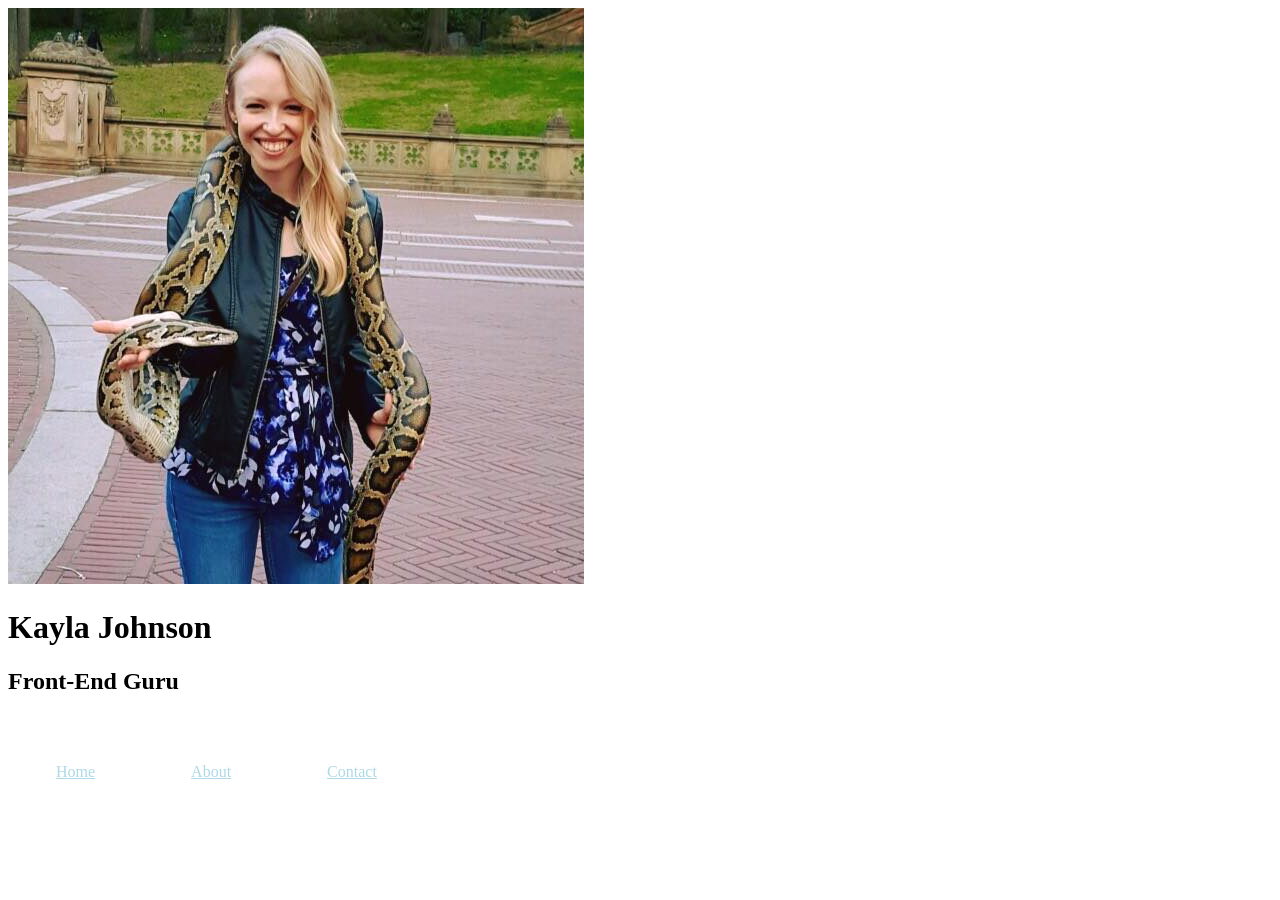
==== portfolio_project.html @ c4e56db2 "Add files via upload" ====
<!DOCTYPE html>
<html>
<head>
  <link rel="stylesheet" href="portfolio_project2.css">
  <link rel="stylesheet" href="portfolio_project3.css">
</head>
<body>
<div class="header">
  <img src="NYC.png" alt="profile pic">
  <h1>Kayla Johnson</h1>
  <h2>Front-End Guru</h2>
</div>
<div class="navigation">
  <ul>
    <li><a href="Home.asp">Home</a></li>
    <li><a href="About.asp">About</a></li>
    <li><a href="Contact.asp">Contact</a></li>
  </ul>
</div>
<p></p>

</body>
</html>
---- portfolio_project2.css ----
ul {
  list-style-type: none;
  margin: 0;
  padding: 0;
}

li {
  float: left;
}

li a {
  display: block;
  color: lightblue;
  text-align: center;
  padding: 48px;

}
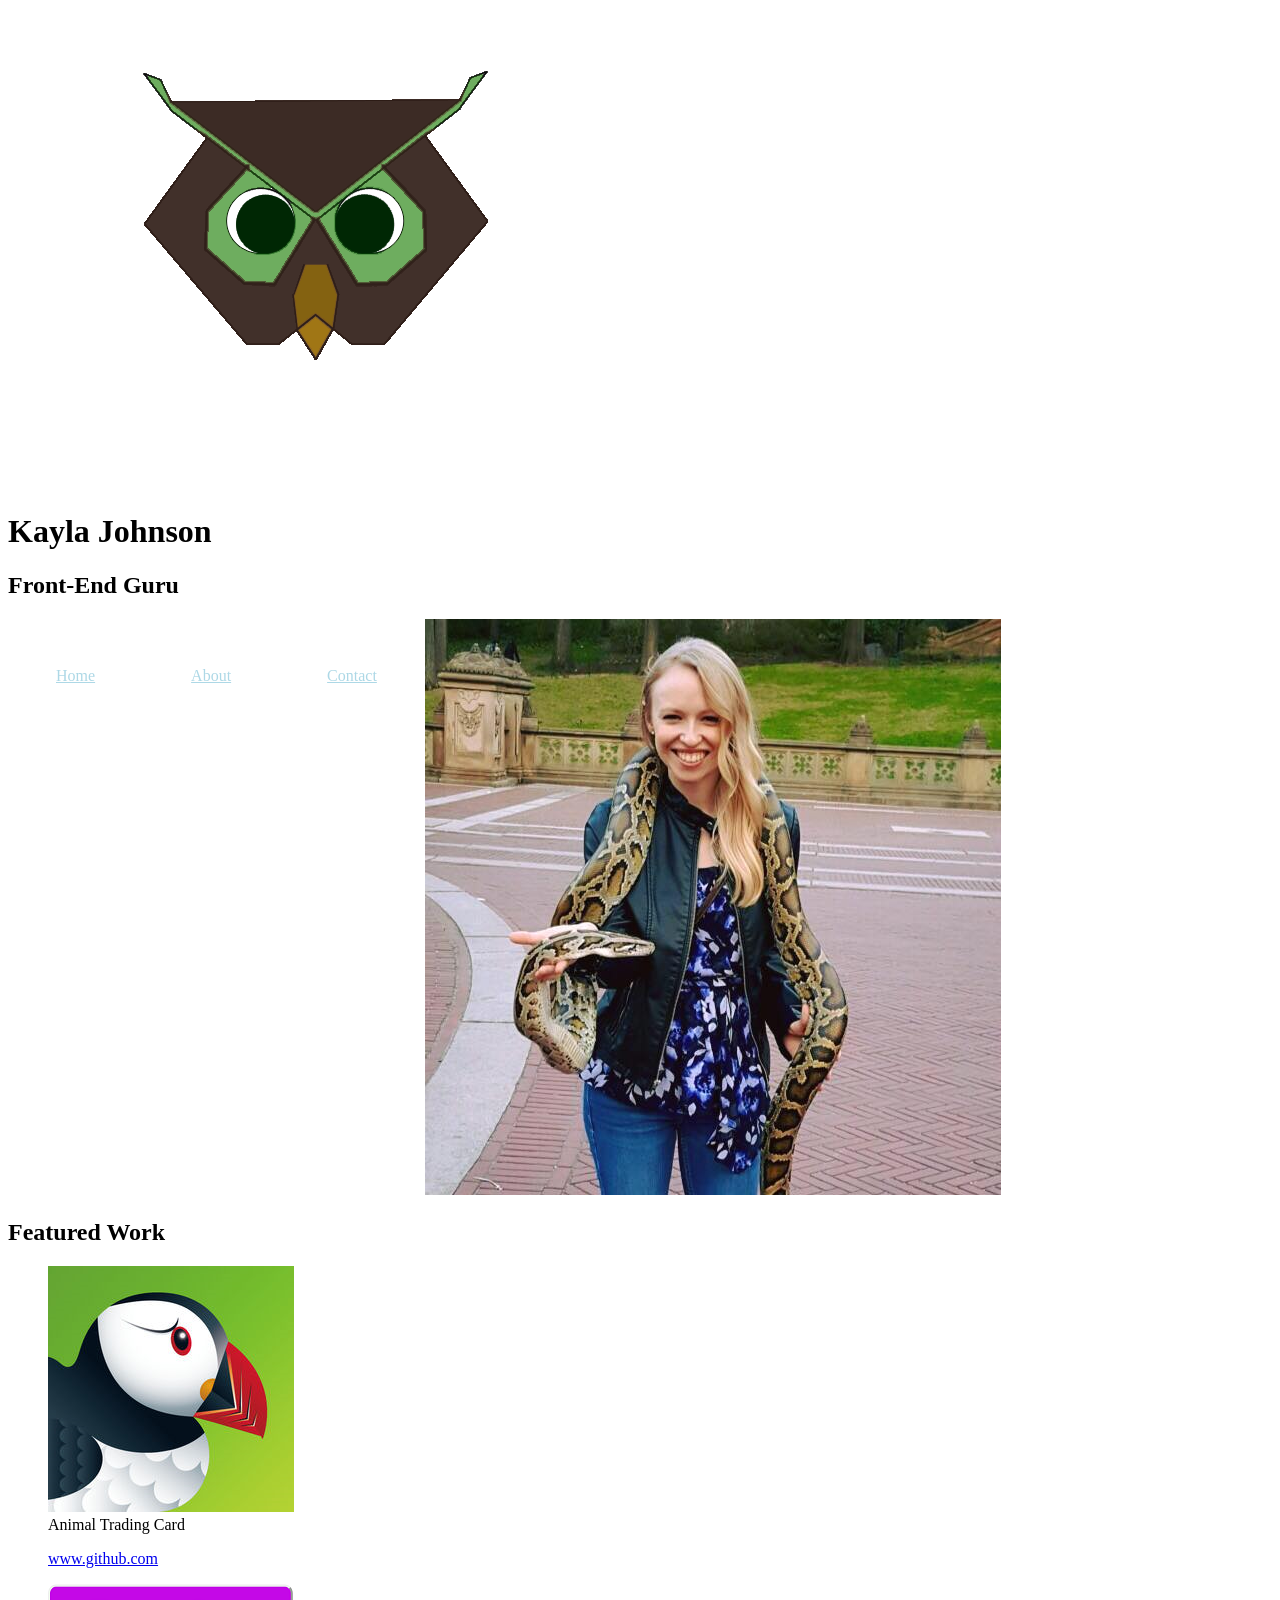
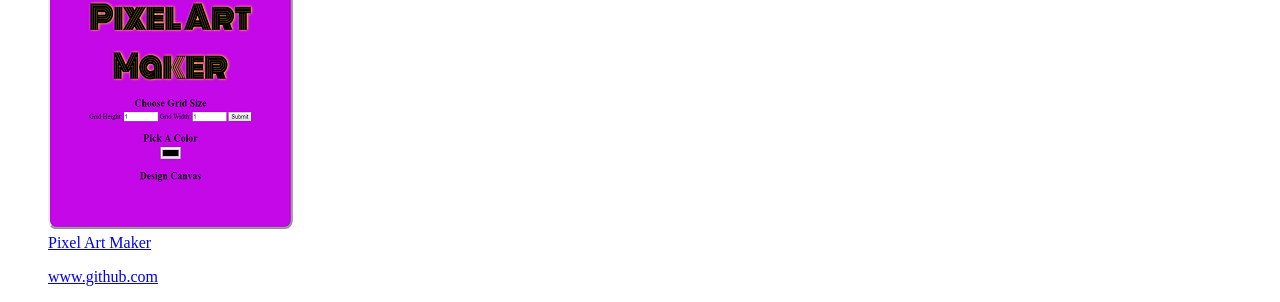
==== commit 21f679f3: "Update portfolio_project.html" ====
--- a/portfolio_project.html
+++ b/portfolio_project.html
@@ -1,23 +1,41 @@
 <!DOCTYPE html>
 <html>
 <head>
+  <meta charset="UTF-8">
+  <meta name="viewport" content="width=device-width, initial-scale=1.0">
   <link rel="stylesheet" href="portfolio_project2.css">
   <link rel="stylesheet" href="portfolio_project3.css">
 </head>
 <body>
 <div class="header">
-  <img src="NYC.png" alt="profile pic">
+  <img id="logo" src="logo.png" alt="owl logo">
   <h1>Kayla Johnson</h1>
   <h2>Front-End Guru</h2>
 </div>
 <div class="navigation">
-  <ul>
-    <li><a href="Home.asp">Home</a></li>
-    <li><a href="About.asp">About</a></li>
-    <li><a href="Contact.asp">Contact</a></li>
+  <ul class="menu">
+    <li class="nav"><a href="Home.asp">Home</a></li>
+    <li class="nav"><a href="About.asp">About</a></li>
+    <li class="nav"><a href="Contact.asp">Contact</a></li>
   </ul>
 </div>
-<p></p>
-
-</body>
-</html>
+<div>
+  <img id="picture" src="NYC.png" alt="picture">
+</div>
+<div class="grid">
+    <h2>Featured Work</h2>
+    <div class="projects">
+      <figure>
+      <img src="puffin.png" alt="puffin">
+      <figcaption>Animal Trading Card</figcaption>
+      <p><a href="www.github.com/">www.github.com</p>
+    </figure>
+    <!---</div> -->
+    <!---<div class="projects">-->
+      <figure>
+      <img src="pam.png" alt="pixel art maker">
+      <figcaption>Pixel Art Maker</figcaption>
+      <p><a href="www.github.com/">www.github.com</p>
+      </figure>
+    </div>
+</div>
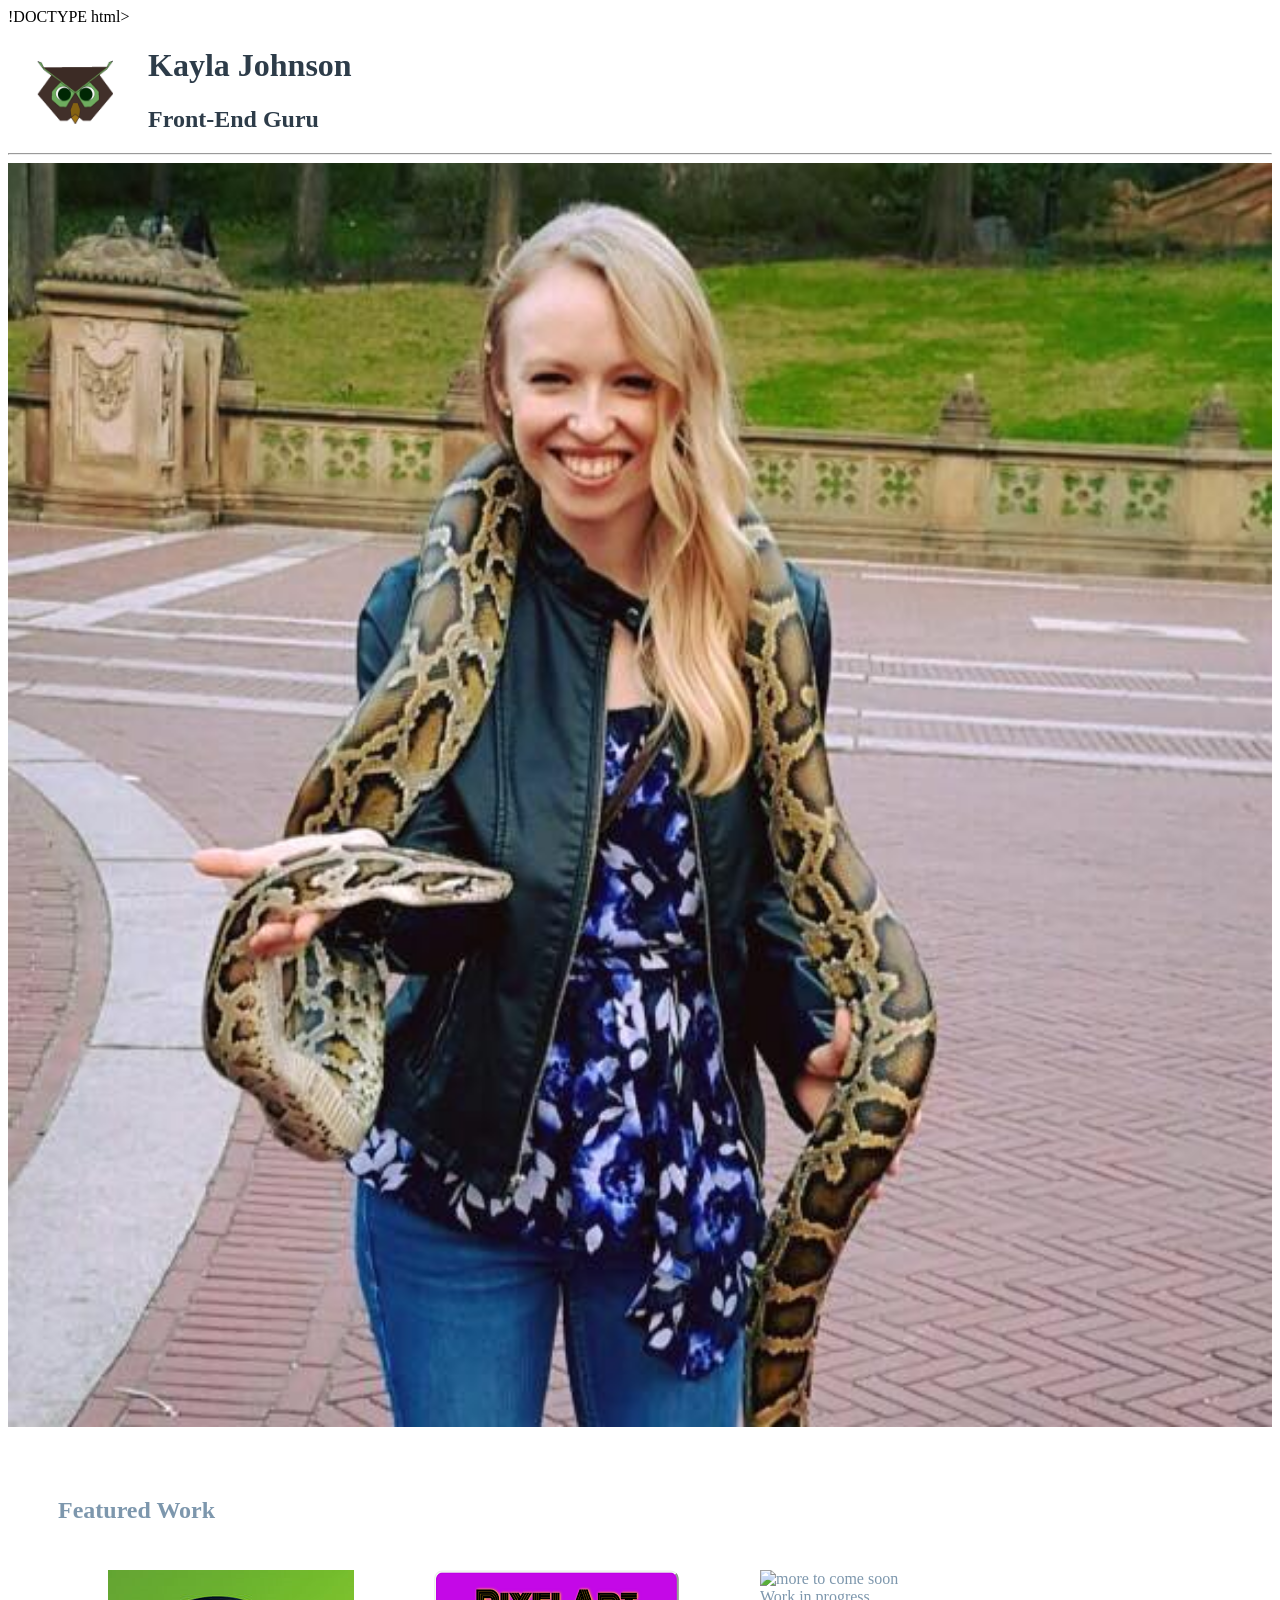
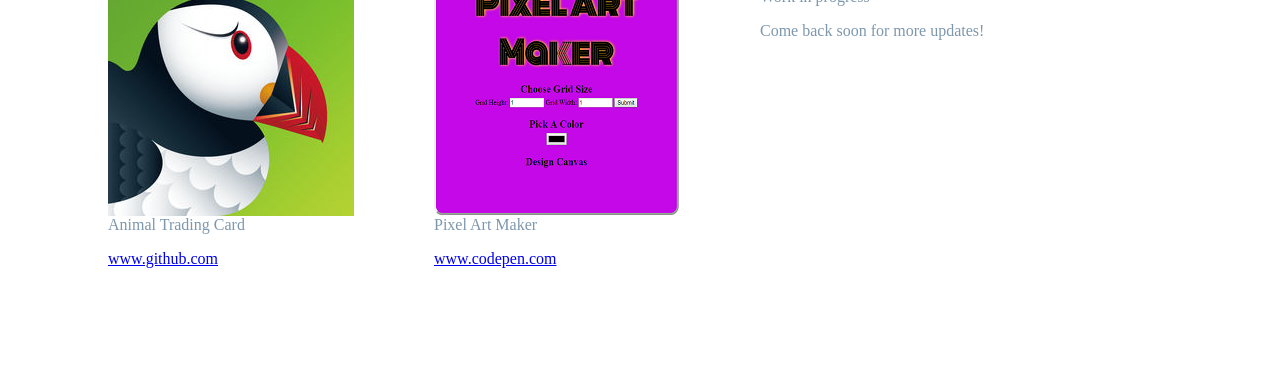
==== commit 93f2791f: "Update portfolio_project.html" ====
--- a/portfolio_project.html
+++ b/portfolio_project.html
@@ -1,4 +1,4 @@
-<!DOCTYPE html>
+!DOCTYPE html>
 <html>
 <head>
   <meta charset="UTF-8">
@@ -11,13 +11,7 @@
   <img id="logo" src="logo.png" alt="owl logo">
   <h1>Kayla Johnson</h1>
   <h2>Front-End Guru</h2>
-</div>
-<div class="navigation">
-  <ul class="menu">
-    <li class="nav"><a href="Home.asp">Home</a></li>
-    <li class="nav"><a href="About.asp">About</a></li>
-    <li class="nav"><a href="Contact.asp">Contact</a></li>
-  </ul>
+  <hr>
 </div>
 <div>
   <img id="picture" src="NYC.png" alt="picture">
@@ -28,14 +22,19 @@
       <figure>
       <img src="puffin.png" alt="puffin">
       <figcaption>Animal Trading Card</figcaption>
-      <p><a href="www.github.com/">www.github.com</p>
+      <p><a href="https://github.com/kdjohnson89/Animal-Trading-Card">www.github.com</a></p>
     </figure>
-    <!---</div> -->
-    <!---<div class="projects">-->
       <figure>
       <img src="pam.png" alt="pixel art maker">
       <figcaption>Pixel Art Maker</figcaption>
-      <p><a href="www.github.com/">www.github.com</p>
+      <p><a href="https://codepen.io/kaydeejay18/full/eMQMGQ/">www.codepen.com</a></p>
+      </figure>
+      <figure>
+        <img src="TBD.png" alt="more to come soon">
+        <figcaption>Work in progress</figcaption>
+        <p>Come back soon for more updates!</p>
       </figure>
     </div>
 </div>
+</body>
+</html>
--- a/portfolio_project2.css
+++ b/portfolio_project2.css
@@ -1,17 +1,62 @@
+/*
+header
+*/
+
+.header {
+  /*display: flex;*/
+  width: 100%;
+  flex-wrap: wrap;
+  color: #2d3c49;
+}
+
+#logo {
+  display: inline-block;
+  width: calc(150px - 10px);
+  float: left;
+}
+
+.grid {
+  padding: 50px;
+}
+/*
+navigation
+*/
+
 ul {
   list-style-type: none;
   margin: 0;
   padding: 0;
+
 }
 
 li {
   float: left;
+
 }
 
-li a {
+.nav {
   display: block;
   color: lightblue;
   text-align: center;
-  padding: 48px;
+  padding: 10px;
 
 }
+/*
+picture
+*/
+#picture {
+  width: 100%;
+}
+/*
+projects
+*/
+
+.grid {
+  color: #7d97ad;
+}
+
+.projects {
+  display: inline-flex;
+  flex-wrap: wrap;
+  margin: 10px;
+}
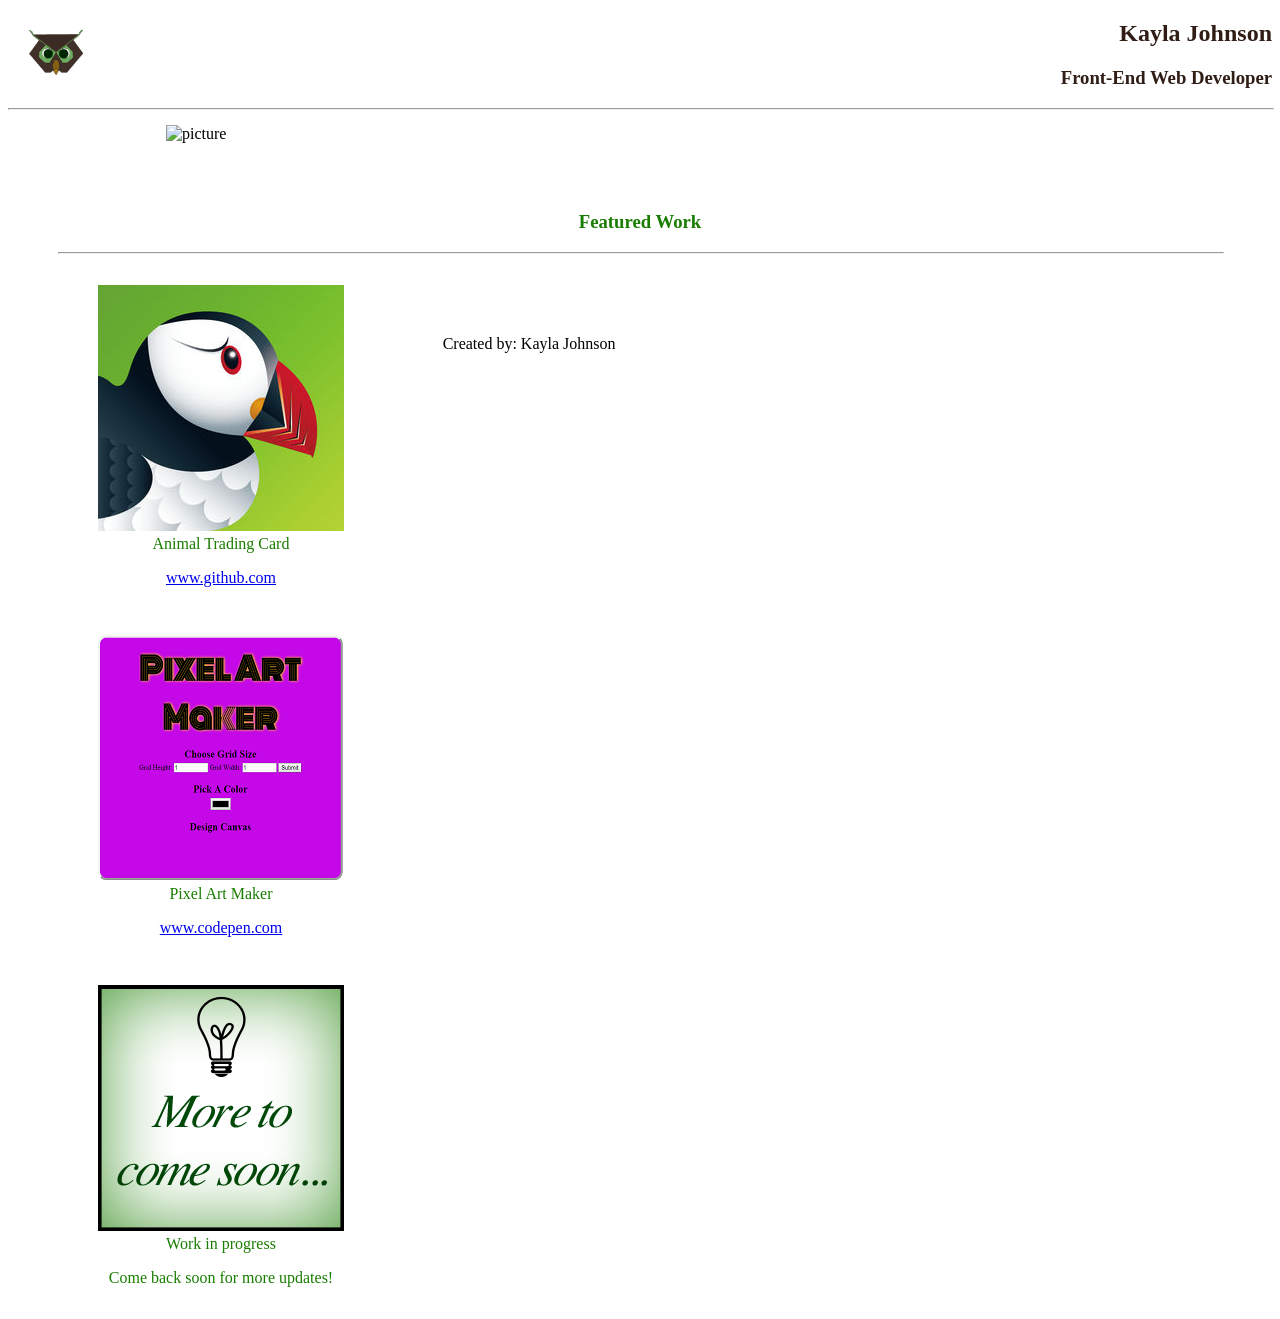
==== commit 9ac37f0c: "Update portfolio_project.html" ====
--- a/portfolio_project.html
+++ b/portfolio_project.html
@@ -1,40 +1,47 @@
-!DOCTYPE html>
+<!DOCTYPE html>
 <html>
 <head>
+  <title>Portfolio Project</title>
   <meta charset="UTF-8">
   <meta name="viewport" content="width=device-width, initial-scale=1.0">
   <link rel="stylesheet" href="portfolio_project2.css">
   <link rel="stylesheet" href="portfolio_project3.css">
 </head>
 <body>
-<div class="header">
-  <img id="logo" src="logo.png" alt="owl logo">
-  <h1>Kayla Johnson</h1>
-  <h2>Front-End Guru</h2>
-  <hr>
-</div>
-<div>
-  <img id="picture" src="NYC.png" alt="picture">
-</div>
-<div class="grid">
-    <h2>Featured Work</h2>
+  <article>
+    <header class="header">
+      <img id="logo" src="logo.png" alt="owl logo">
+      <h1>Kayla Johnson</h1>
+      <h3>Front-End Web Developer</h3>
+    <hr>
+    </header>
+  </article>
+<section class="main">
+  <img id="picture" src="fend.png" alt="picture">
+</section>
+<section class="grid">
+    <h3>Featured Work</h3>
+    <hr class="featured">
     <div class="projects">
-      <figure>
-      <img src="puffin.png" alt="puffin">
-      <figcaption>Animal Trading Card</figcaption>
-      <p><a href="https://github.com/kdjohnson89/Animal-Trading-Card">www.github.com</a></p>
-    </figure>
-      <figure>
-      <img src="pam.png" alt="pixel art maker">
-      <figcaption>Pixel Art Maker</figcaption>
-      <p><a href="https://codepen.io/kaydeejay18/full/eMQMGQ/">www.codepen.com</a></p>
+      <figure class="atc">
+        <img src="puffin.png" alt="puffin">
+        <figcaption>Animal Trading Card</figcaption>
+        <p><a href="https://github.com/kdjohnson89/Animal-Trading-Card">www.github.com</a></p>
       </figure>
-      <figure>
+      <figure class="pam">
+        <img src="pam.png" alt="pixel art maker">
+        <figcaption>Pixel Art Maker</figcaption>
+        <p><a href="https://codepen.io/kaydeejay18/full/eMQMGQ/">www.codepen.com</a></p>
+      </figure>
+      <figure class= "tbd">
         <img src="TBD.png" alt="more to come soon">
         <figcaption>Work in progress</figcaption>
         <p>Come back soon for more updates!</p>
       </figure>
     </div>
-</div>
+  </section>
+  <footer>
+    <p>Created by: Kayla Johnson</p>
+  </footer>
 </body>
 </html>
--- a/portfolio_project2.css
+++ b/portfolio_project2.css
@@ -1,3 +1,8 @@
+ody {
+  max-width: 1000px;
+  margin-left: auto;
+  margin-right: auto;
+}
 /*
 header
 */
@@ -6,57 +11,46 @@
   /*display: flex;*/
   width: 100%;
   flex-wrap: wrap;
-  color: #2d3c49;
+  color: #2f1d16;
+  text-align: right;
 }
 
 #logo {
-  display: inline-block;
-  width: calc(150px - 10px);
+  display: inline-flex;
+  width: 100px;
   float: left;
 }
-
+hr {
+  width: 100%;
+  margin-bottom: 15px;
+}
 .grid {
   padding: 50px;
 }
-/*
-navigation
-*/
 
-ul {
-  list-style-type: none;
-  margin: 0;
-  padding: 0;
-
-}
-
-li {
-  float: left;
-
-}
-
-.nav {
-  display: block;
-  color: lightblue;
-  text-align: center;
-  padding: 10px;
-
-}
 /*
 picture
 */
+
 #picture {
-  width: 100%;
+  display: block;
+  width: 75%;
+  margin-left: auto;
+  margin-right: auto;
 }
 /*
 projects
 */
 
 .grid {
-  color: #7d97ad;
+  text-align: center;
+  color: #197d01;
 }
 
 .projects {
+  float: left;
+  width: calc((100% - 10px)/3);
   display: inline-flex;
   flex-wrap: wrap;
-  margin: 10px;
+
 }
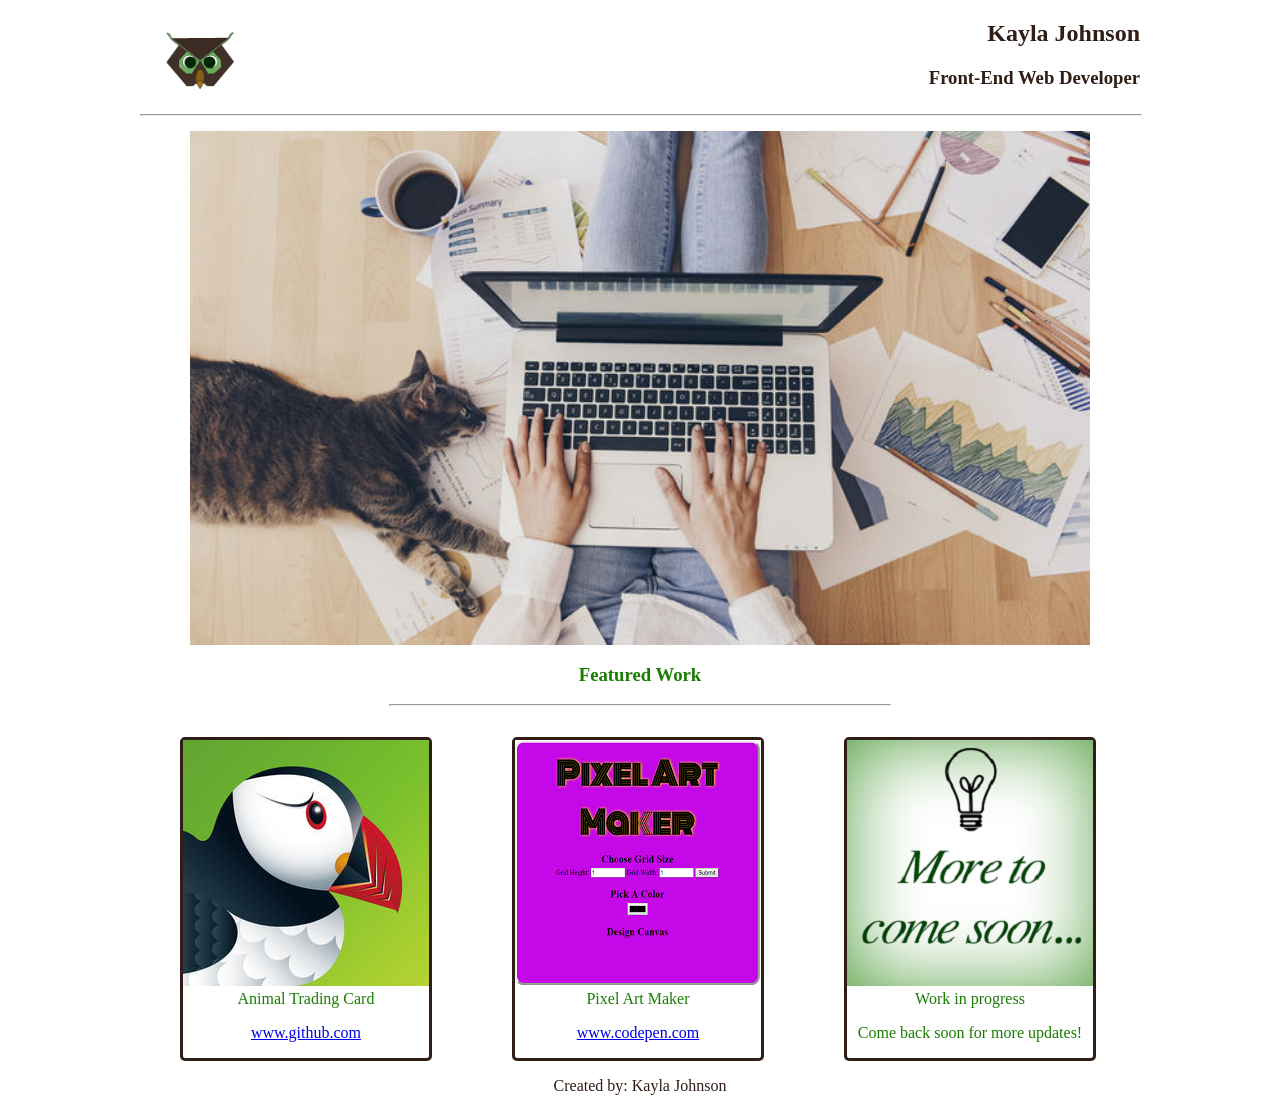
==== commit 46d42a3f: "Update portfolio_project.html" ====
--- a/portfolio_project.html
+++ b/portfolio_project.html
@@ -1,5 +1,5 @@
 <!DOCTYPE html>
-<html>
+<html lang='en'>
 <head>
   <title>Portfolio Project</title>
   <meta charset="UTF-8">
--- a/portfolio_project2.css
+++ b/portfolio_project2.css
@@ -1,8 +1,9 @@
-ody {
+body {
   max-width: 1000px;
   margin-left: auto;
   margin-right: auto;
 }
+
 /*
 header
 */
@@ -13,19 +14,18 @@
   flex-wrap: wrap;
   color: #2f1d16;
   text-align: right;
+  font-family: Georgia, serif;
 }
 
 #logo {
   display: inline-flex;
-  width: 100px;
+  width: 125px;
   float: left;
 }
+
 hr {
   width: 100%;
   margin-bottom: 15px;
-}
-.grid {
-  padding: 50px;
 }
 
 /*
@@ -34,10 +34,11 @@
 
 #picture {
   display: block;
-  width: 75%;
+  width: 90%;
   margin-left: auto;
   margin-right: auto;
 }
+
 /*
 projects
 */
@@ -45,12 +46,32 @@
 .grid {
   text-align: center;
   color: #197d01;
+  font-family: Georgia, serif;
+}
+
+.featured {
+  width: 50%;
 }
 
 .projects {
+  display: inline-flex;
   float: left;
-  width: calc((100% - 10px)/3);
-  display: inline-flex;
   flex-wrap: wrap;
+}
+
+.atc, .pam, .tbd {
+  border: 3px solid;
+  border-color: #2f1d16;
+  border-radius: 5px;
 
 }
+
+/*
+footer
+*/
+
+footer {
+  text-align: center;
+  font-family: Georgia, serif;
+  color: #2f1d16;
+}
